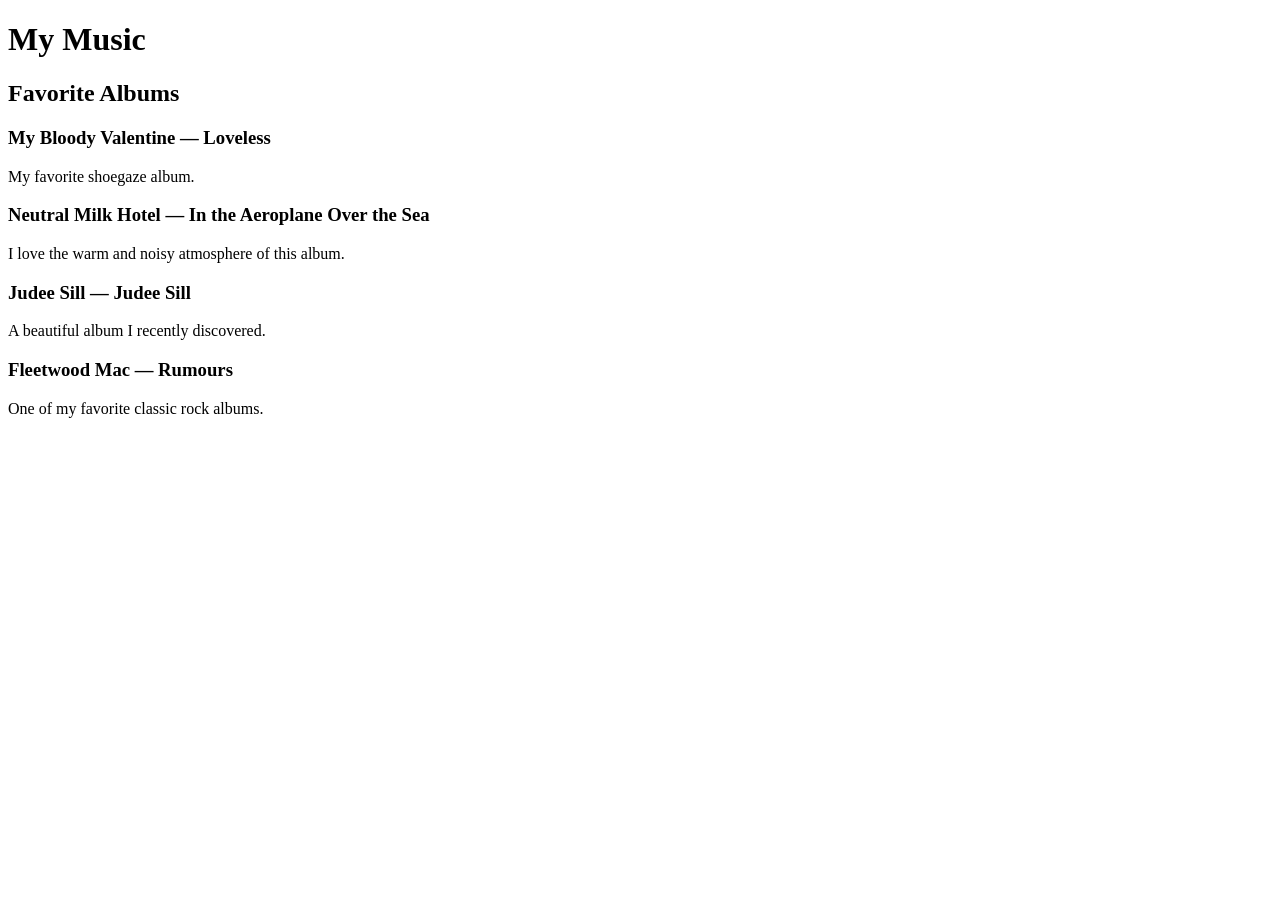
==== index.html @ 59707790 "Create index.html" ====
<!DOCTYPE html>
<html>
<head>
    <title>My Music</title>
</head>

<body>

    <h1>My Music</h1>

    <h2>Favorite Albums</h2>

    <h3>My Bloody Valentine — Loveless</h3>
    <p>My favorite shoegaze album.</p>

    <h3>Neutral Milk Hotel — In the Aeroplane Over the Sea</h3>
    <p>I love the warm and noisy atmosphere of this album.</p>

    <h3>Judee Sill — Judee Sill</h3>
    <p>A beautiful album I recently discovered.</p>

    <h3>Fleetwood Mac — Rumours</h3>
    <p>One of my favorite classic rock albums.</p>

</body>
</html>
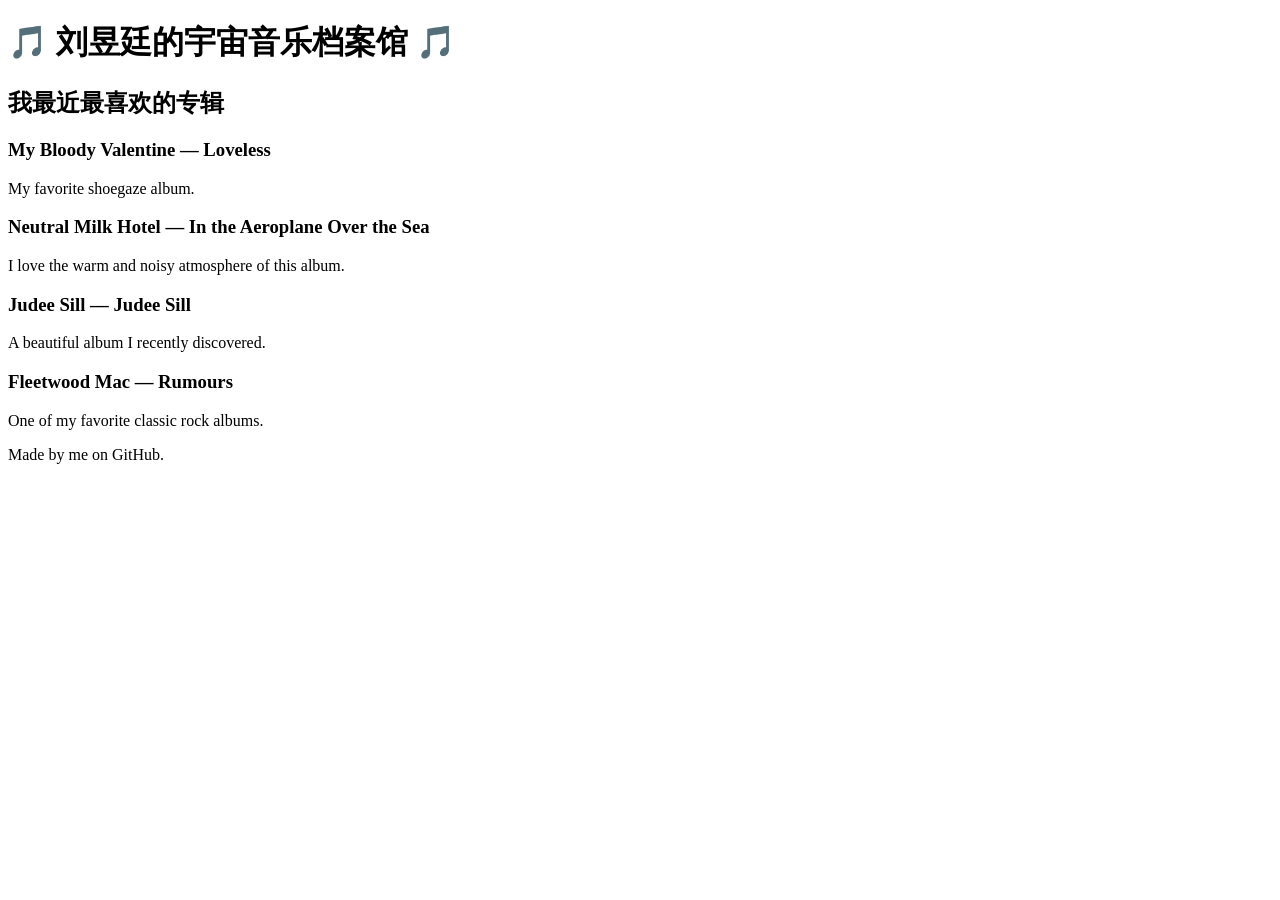
==== commit 73d927e1: "Update index.html" ====
--- a/index.html
+++ b/index.html
@@ -6,9 +6,9 @@
 
 <body>
 
-    <h1>My Music</h1>
+    <h1>🎵 刘昱廷的宇宙音乐档案馆 🎵</h1>
 
-    <h2>Favorite Albums</h2>
+    <h2>我最近最喜欢的专辑</h2>
 
     <h3>My Bloody Valentine — Loveless</h3>
     <p>My favorite shoegaze album.</p>
@@ -24,3 +24,4 @@
 
 </body>
 </html>
+<p>Made by me on GitHub.</p>
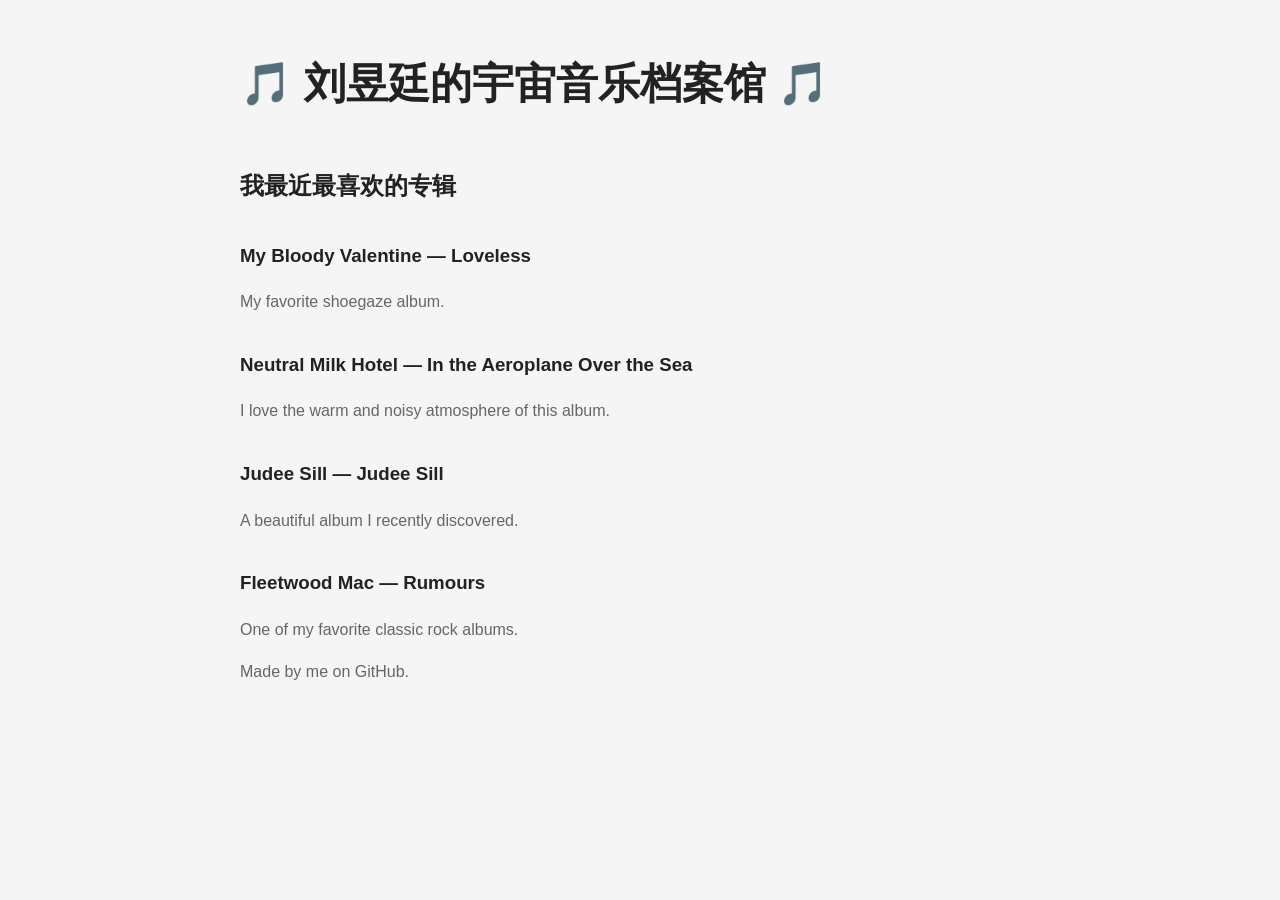
==== commit bdebba15: "Update index.html" ====
--- a/index.html
+++ b/index.html
@@ -2,6 +2,7 @@
 <html>
 <head>
     <title>My Music</title>
+    <link rel="stylesheet" href="style.css">
 </head>
 
 <body>
--- a/style.css
+++ b/style.css
@@ -0,0 +1,27 @@
+body {
+    max-width: 800px;
+    margin: 50px auto;
+    padding: 0 20px;
+
+    font-family: Arial, sans-serif;
+    line-height: 1.6;
+
+    background: #f5f5f5;
+    color: #222;
+}
+
+h1 {
+    font-size: 42px;
+}
+
+h2 {
+    margin-top: 50px;
+}
+
+h3 {
+    margin-top: 35px;
+}
+
+p {
+    color: #666;
+}
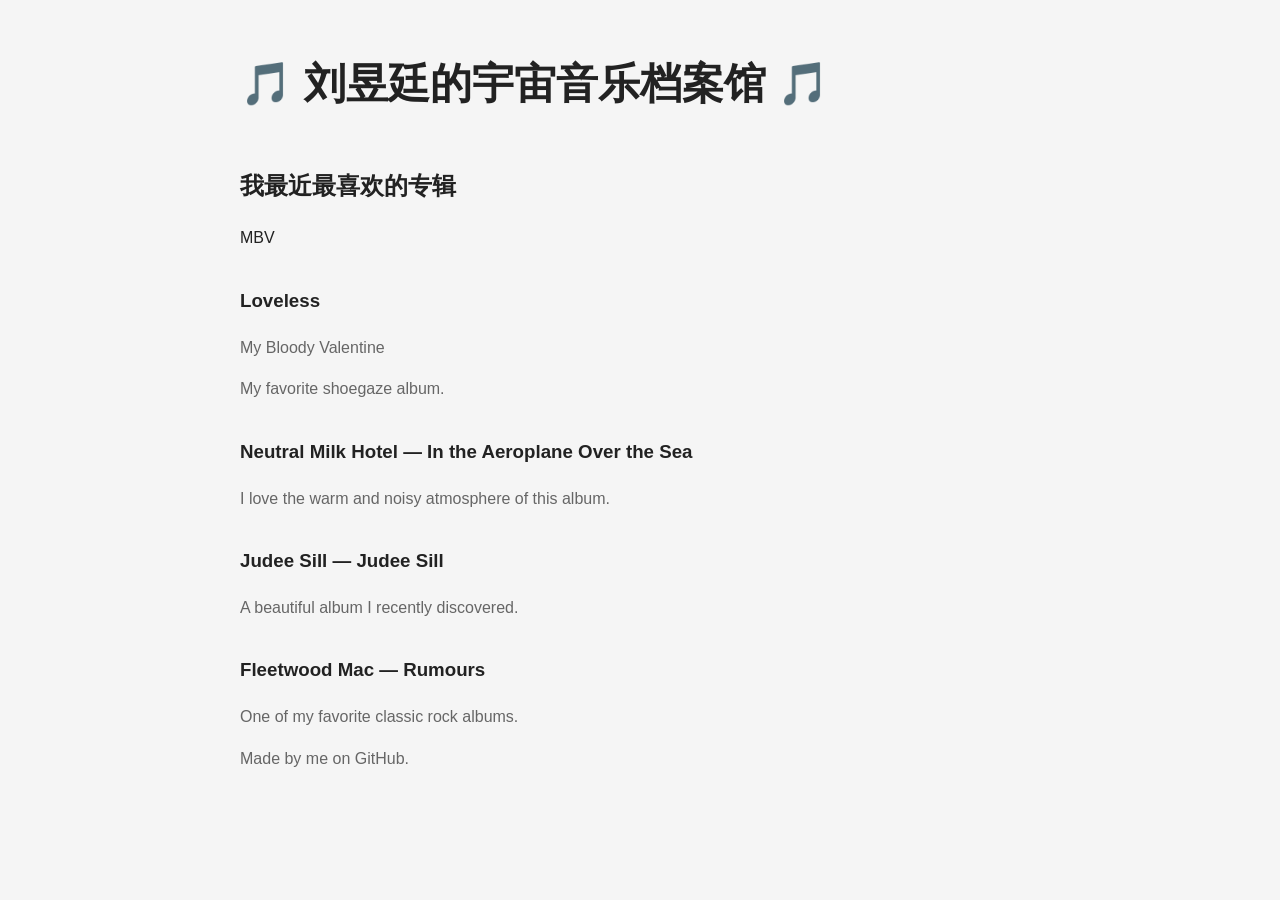
==== commit 45a9567b: "Update index.html" ====
--- a/index.html
+++ b/index.html
@@ -11,8 +11,15 @@
 
     <h2>我最近最喜欢的专辑</h2>
 
-    <h3>My Bloody Valentine — Loveless</h3>
-    <p>My favorite shoegaze album.</p>
+   <div class="album">
+    <div class="cover">MBV</div>
+
+    <div class="info">
+        <h3>Loveless</h3>
+        <p>My Bloody Valentine</p>
+        <p>My favorite shoegaze album.</p>
+    </div>
+</div>
 
     <h3>Neutral Milk Hotel — In the Aeroplane Over the Sea</h3>
     <p>I love the warm and noisy atmosphere of this album.</p>
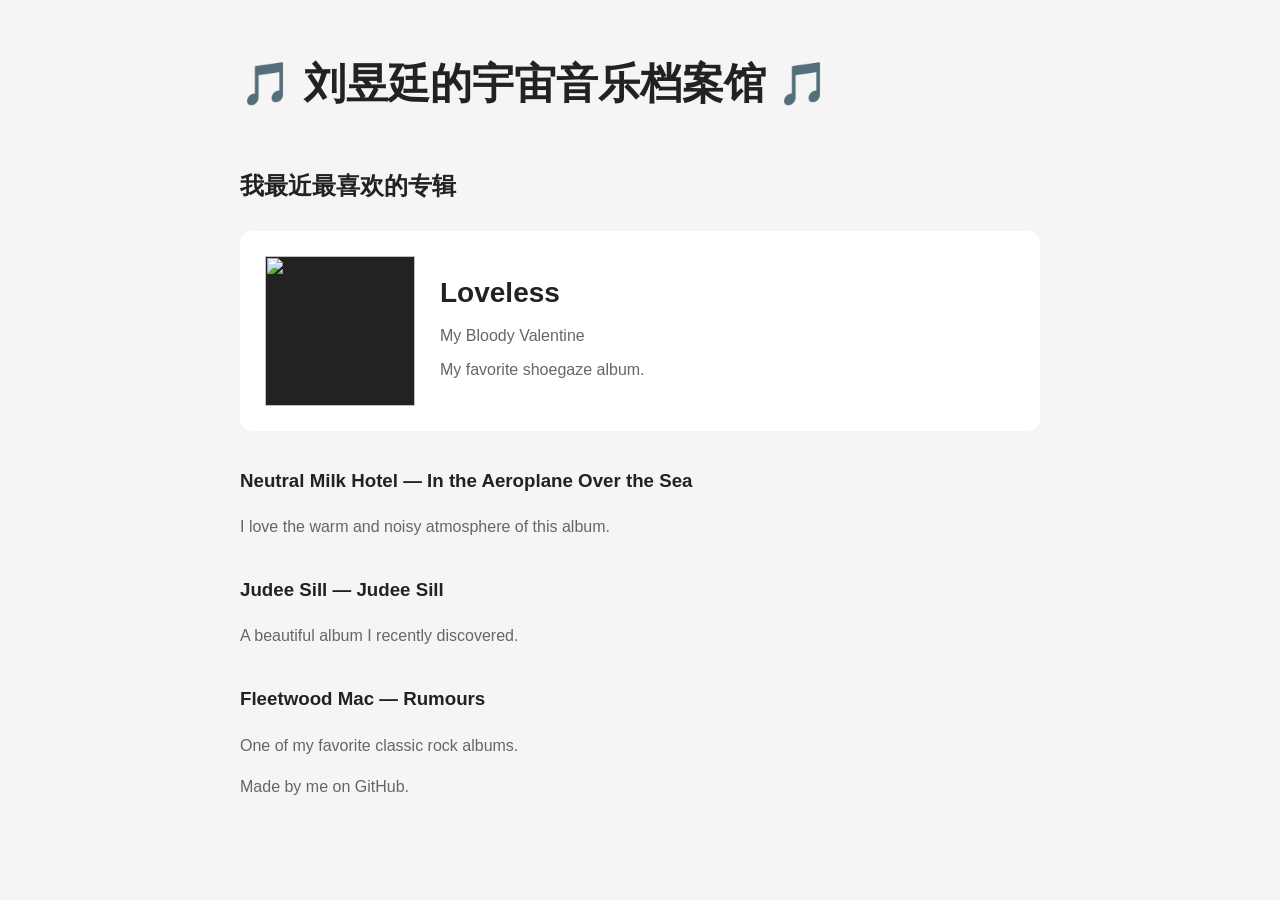
==== commit c58269c5: "Update index.html" ====
--- a/index.html
+++ b/index.html
@@ -12,8 +12,9 @@
     <h2>我最近最喜欢的专辑</h2>
 
    <div class="album">
-    <div class="cover">MBV</div>
-
+       
+    <img class="cover" src="loveless.jpg">
+       
     <div class="info">
         <h3>Loveless</h3>
         <p>My Bloody Valentine</p>
--- a/style.css
+++ b/style.css
@@ -25,3 +25,38 @@
 p {
     color: #666;
 }
+.album {
+    display: flex;
+    align-items: center;
+    gap: 25px;
+
+    background: white;
+    padding: 25px;
+    margin-top: 25px;
+
+    border-radius: 12px;
+}
+
+.cover {
+    width: 150px;
+    height: 150px;
+
+    display: flex;
+    align-items: center;
+    justify-content: center;
+
+    background: #222;
+    color: white;
+
+    font-size: 28px;
+    font-weight: bold;
+}
+
+.info h3 {
+    margin: 0;
+    font-size: 28px;
+}
+
+.info p {
+    margin: 8px 0;
+}
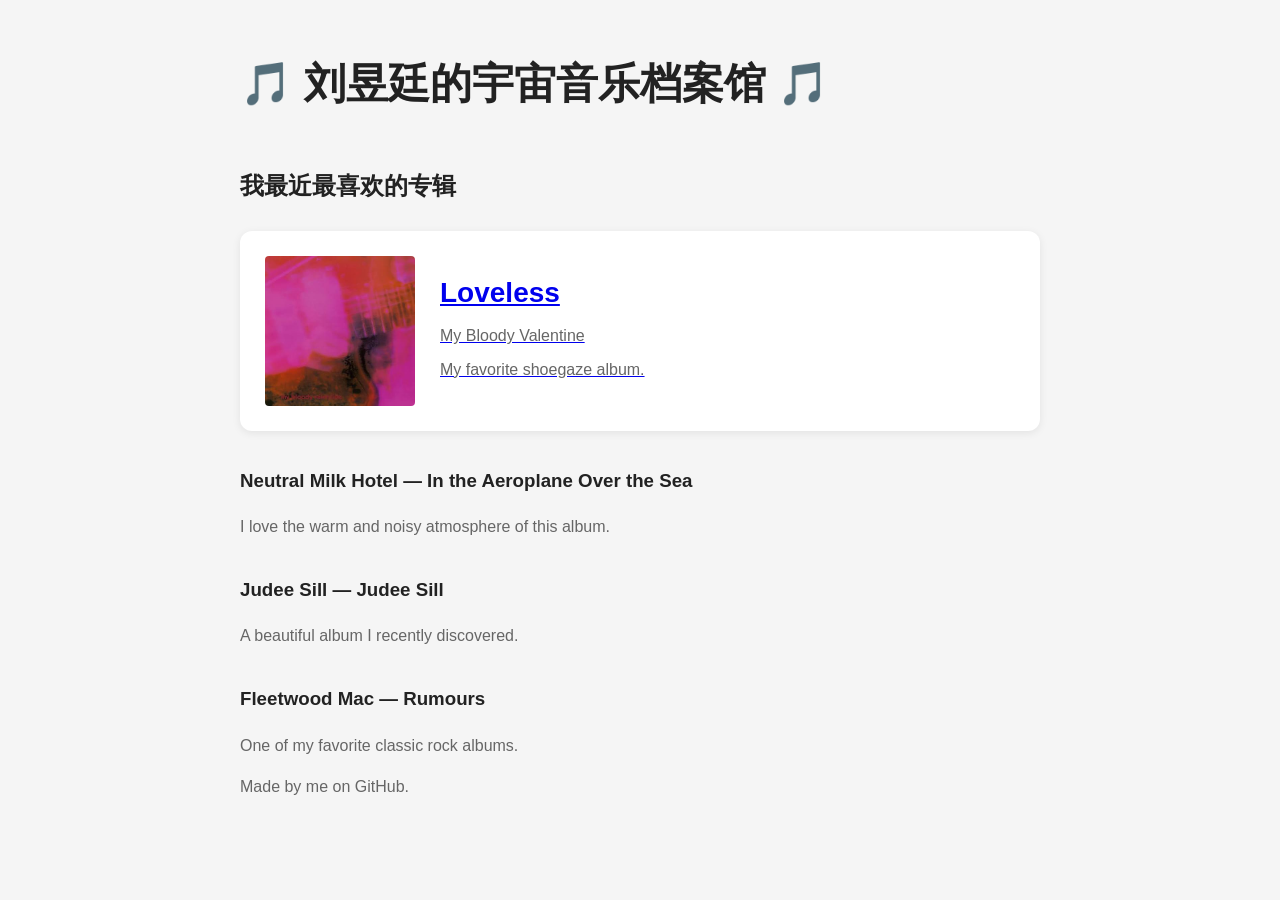
==== commit 3301c857: "Update index.html" ====
--- a/index.html
+++ b/index.html
@@ -11,16 +11,21 @@
 
     <h2>我最近最喜欢的专辑</h2>
 
-   <div class="album">
-       
-    <img class="cover" src="loveless.jpg">
-       
-    <div class="info">
-        <h3>Loveless</h3>
-        <p>My Bloody Valentine</p>
-        <p>My favorite shoegaze album.</p>
+  <a href="loveless.html" class="album-link">
+
+    <div class="album">
+
+        <img class="cover" src="loveless.jpg">
+
+        <div class="info">
+            <h3>Loveless</h3>
+            <p>My Bloody Valentine</p>
+            <p>My favorite shoegaze album.</p>
+        </div>
+
     </div>
-</div>
+
+</a>
 
     <h3>Neutral Milk Hotel — In the Aeroplane Over the Sea</h3>
     <p>I love the warm and noisy atmosphere of this album.</p>
--- a/style.css
+++ b/style.css
@@ -35,23 +35,18 @@
     margin-top: 25px;
 
     border-radius: 12px;
+    transition: 0.3s;
+    box-shadow: 0 2px 8px rgba(0, 0, 0, 0.08);
 }
 
 .cover {
     width: 150px;
     height: 150px;
 
-    display: flex;
-    align-items: center;
-    justify-content: center;
+    object-fit: cover;
 
-    background: #222;
-    color: white;
-
-    font-size: 28px;
-    font-weight: bold;
+    border-radius: 4px;
 }
-
 .info h3 {
     margin: 0;
     font-size: 28px;
@@ -60,3 +55,6 @@
 .info p {
     margin: 8px 0;
 }
+.album:hover {
+    transform: translateY(-5px);
+}
